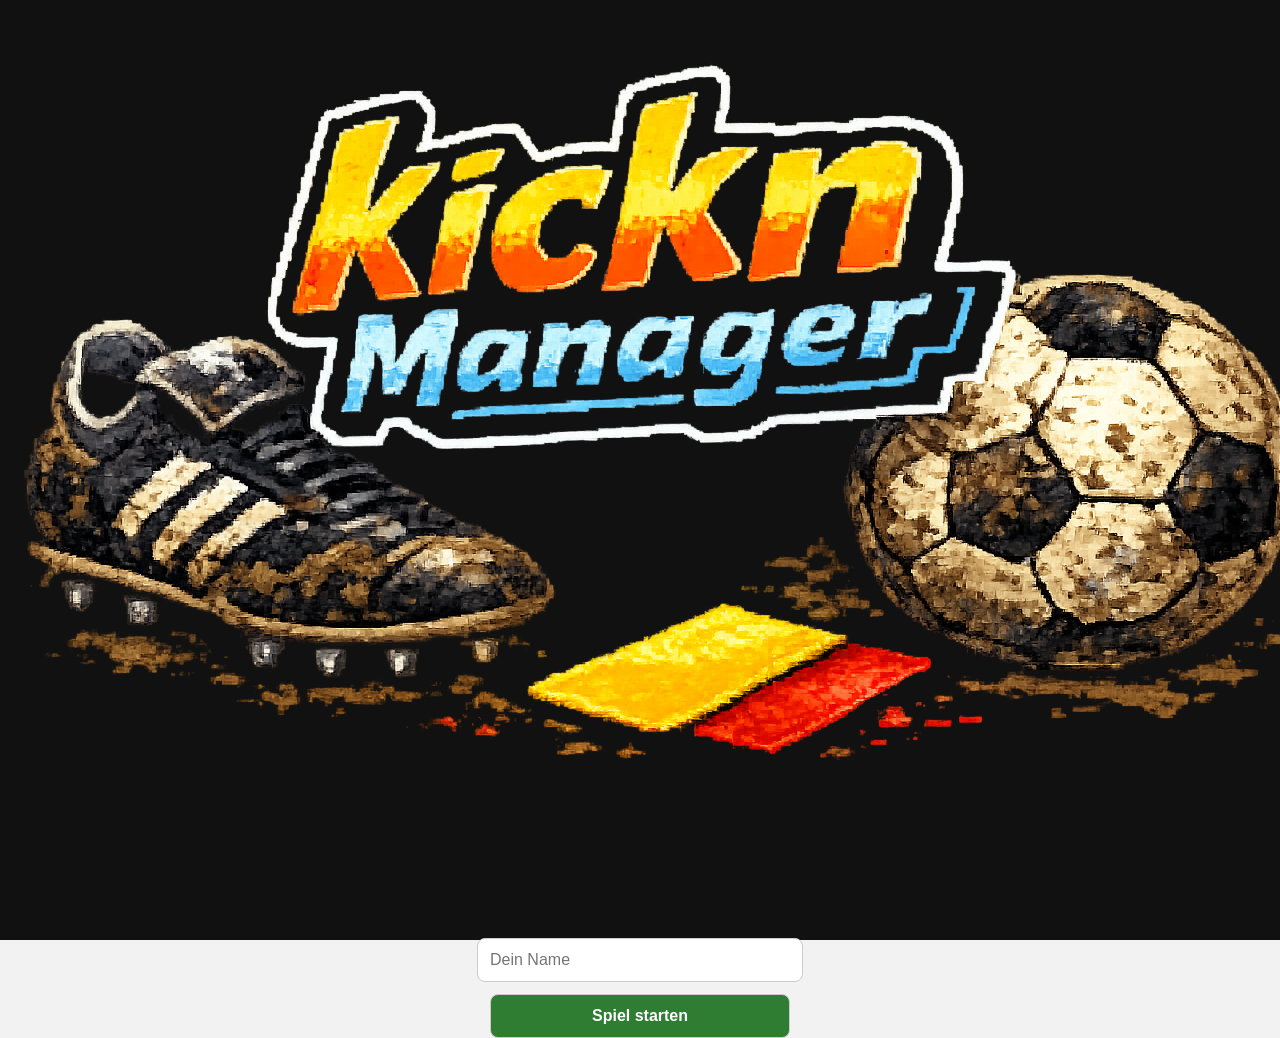
==== index.html @ 9b2fc0d2 "Update index.html" ====
<!DOCTYPE html>

<html lang="de">
<head>
  <meta charset="UTF-8">
  <meta name="viewport" content="width=device-width, initial-scale=1.0">
  
  <style>
    body {
      margin: 0;
      font-family: system-ui;
      background: #f2f2f2;
    }

    /* =========================
       🟡 SPLASH
    ========================= */
    #splash {
      display: flex;
      height: 100vh;
      justify-content: center;
      align-items: center;
      flex-direction: column;
      gap: 12px;
      background: #111;
      color: white;
      padding: 20px;
    }

    #splash input, #splash button {
      max-width: 300px;
    }

    /* =========================
       🔵 APP
    ========================= */
    #app {
      display: none;
    }

    .container {
      padding: 12px;
      display: flex;
      flex-direction: column;
      gap: 12px;
      max-width: 600px;
      margin: 0 auto;
    }

    .container > * {
      flex: 0 0 auto;
    }

    /* =========================
       🧷 HEADER
    ========================= */
    #header {
      position: sticky;
      top: 0;
      background: #111;
      color: white;
      padding: 12px;
      display: flex;
      align-items: center;
      gap: 10px;
      z-index: 10;
    }

    /* =========================
       🍔 SIDEBAR
    ========================= */
    #sidebar {
      position: fixed;
      top: 0;
      left: 0;
      width: 220px;
      height: 100%;
      background: #222;
      padding: 20px;
      transform: translateX(-100%);
      transition: transform 0.3s;
      z-index: 20;
    }

    #sidebar.open {
      transform: translateX(0);
    }

    /* =========================
       🧱 FORM ELEMENTS
    ========================= */
    input, select, button {
      width: 100%;
      padding: 12px;
      font-size: 16px;
      border-radius: 8px;
      border: 1px solid #ccc;
    }

    button {
      background: #2e7d32;
      color: white;
      font-weight: bold;
    }

    /* =========================
       ⚽ MATCH UI
    ========================= */
    #score {
      text-align: center;
      font-size: 32px;
      font-weight: bold;
    }

    #match {
      text-align: center;
      font-size: 16px;
    }

    #progressBar {
      height: 10px;
      background: #ddd;
      border-radius: 10px;
      overflow: hidden;
    }

    #progressFill {
      height: 100%;
      width: 0%;
      background: green;
    }

    /* =========================
       📡 LIVE FEED
    ========================= */
    #liveFeed {
      background: white;
      border-radius: 10px;
      padding: 10px;
      max-height: 250px;
      overflow-y: auto;
      font-size: 14px;
    }

    #liveFeed p {
      margin: 6px 0;
    }

    /* =========================
       📢 ADS
    ========================= */
    #adBanner {
      width: 100%;
      height: 70px;
      background: #111;
      border-radius: 10px;
      padding: 8px;
      box-sizing: border-box;
      display: flex;
      align-items: center;
      justify-content: center;
    }

    #adTrack {
      display: flex;
      align-items: center;
      gap: 20px;
      width: 100%;
    }

    .adItem img {
      height: 50px;
      max-width: 120px;
      object-fit: contain;
    }

  </style>

</head>

<body>

  <!-- =========================
       🟡 SPLASH SCREEN
  ========================= -->

<div id="splash">
  <img id="logo" src="/logos/logo_kickn.png" alt="Kickn Manager Logo">

  <input id="nameInput" placeholder="Dein Name">
  <button id="startBtn">Spiel starten</button>
</div>

  <!-- =========================
       🔵 APP
  ========================= -->

  <div id="app">

<!-- HEADER -->
<header id="header">
  <button id="burger">☰</button>
  <span id="headerTitle">Kreisliga Manager</span>
</header>

<!-- SIDEBAR -->
<div id="sidebar">
  <button id="saveBtn">💾 Speichern</button>
  <button id="loadBtn">📂 Laden</button>
  <button id="resetBtn">🗑 Reset</button>
</div>

<!-- CONTENT -->
<div class="container">

  <select id="leagueSelect"></select>
  <select id="teamSelect"></select>

  <div id="currentMatch"></div>

  <button id="mainButton">Spiel starten</button>

  <div id="score">0 : 0</div>
  <div id="match"></div>

  <div id="progressBar">
    <div id="progressFill"></div>
  </div>

  <div>
    <label><b>🎯 Taktik anpassen</b></label>
    <select id="tacticSelect">
      <option value="balanced">Ausgeglichen</option>
      <option value="offensive">Offensiv</option>
      <option value="defensive">Defensiv</option>
      <option value="pressing">Pressing</option>
      <option value="counter">Konter</option>
    </select>
  </div>

  <div id="schedule"></div>
  <div id="liveFeed"></div>

  <div id="table">
    <table>
      <thead>
        <tr>
          <th>#</th>
          <th>Team</th>
          <th>Sp</th>
          <th>Tore</th>
          <th>Diff</th>
          <th>Punkte</th>
        </tr>
      </thead>
      <tbody id="tableBody"></tbody>
    </table>
  </div>

  <!-- ADS -->
  <div id="adBanner">
    <div id="adTrack"></div>
  </div>

</div>

  </div>

  <!-- =========================
       🧠 MAIN SCRIPT
  ========================= -->

  <script type="module" src="js/main.js"></script>

</body>
</html>
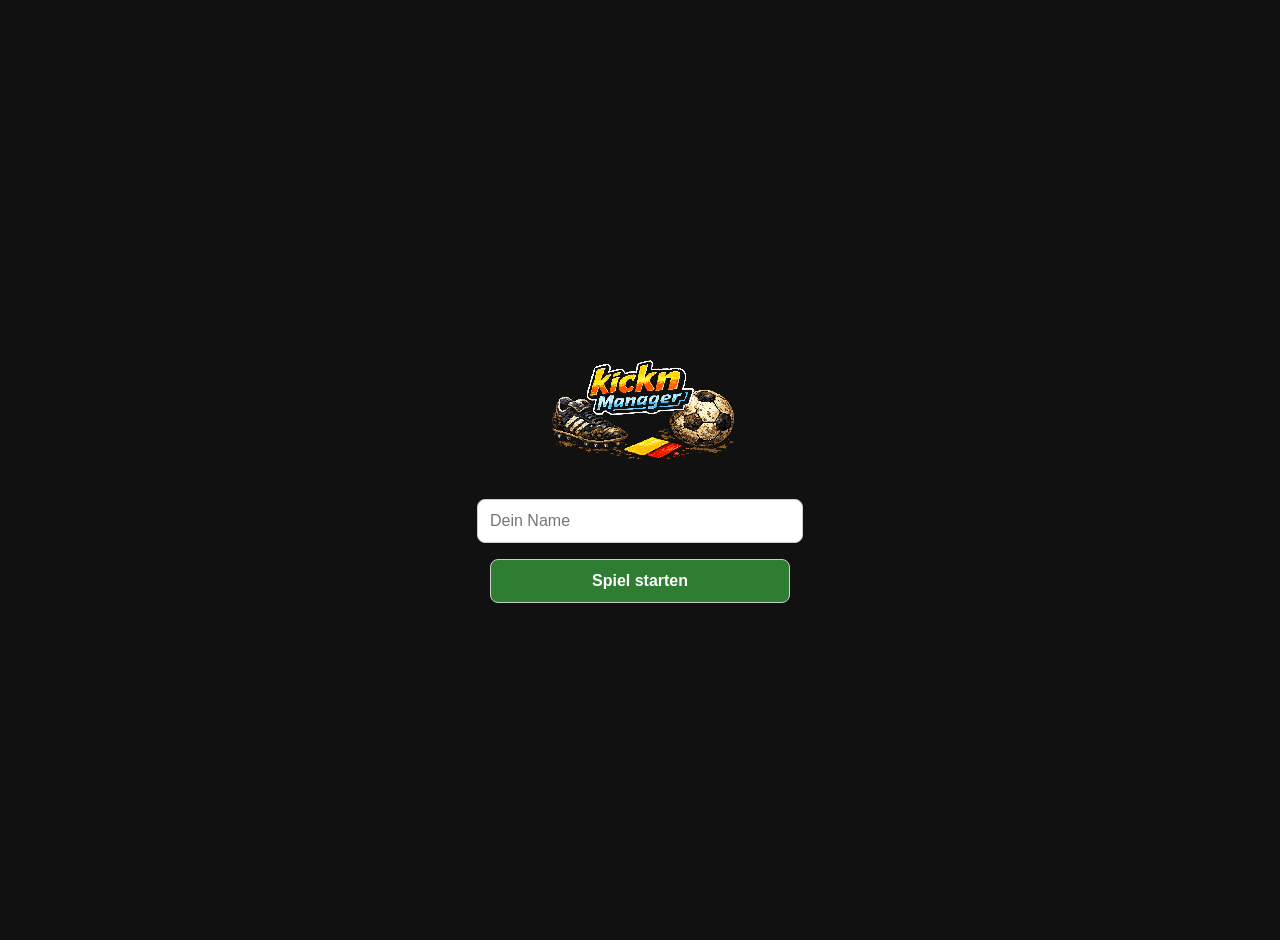
==== commit 4484c342: "Update index.html" ====
--- a/index.html
+++ b/index.html
@@ -1,5 +1,4 @@
 <!DOCTYPE html>
-
 <html lang="de">
 <head>
   <meta charset="UTF-8">
@@ -17,18 +16,29 @@
     ========================= */
     #splash {
       display: flex;
-      height: 100vh;
+      min-height: 100vh;
       justify-content: center;
       align-items: center;
       flex-direction: column;
-      gap: 12px;
+      gap: 16px;
       background: #111;
       color: white;
       padding: 20px;
-    }
-
-    #splash input, #splash button {
+      text-align: center;
+    }
+
+    /* 👉 Einheitliche Breite */
+    #splash > * {
+      width: 100%;
       max-width: 300px;
+    }
+
+    /* 👉 Logo bewusst etwas kleiner */
+    #logo {
+      width: 80%;
+      max-width: 220px;
+      height: auto;
+      image-rendering: pixelated;
     }
 
     /* =========================
@@ -147,7 +157,7 @@
     }
 
     /* =========================
-       📢 ADS
+       📢 ADS (fix für Skalierung!)
     ========================= */
     #adBanner {
       width: 100%;
@@ -159,6 +169,7 @@
       display: flex;
       align-items: center;
       justify-content: center;
+      overflow: hidden;
     }
 
     #adTrack {
@@ -169,13 +180,13 @@
     }
 
     .adItem img {
+      width: 100px;
       height: 50px;
-      max-width: 120px;
       object-fit: contain;
+      display: block;
     }
 
   </style>
-
 </head>
 
 <body>
@@ -184,12 +195,11 @@
        🟡 SPLASH SCREEN
   ========================= -->
 
-<div id="splash">
-  <img id="logo" src="/logos/logo_kickn.png" alt="Kickn Manager Logo">
-
-  <input id="nameInput" placeholder="Dein Name">
-  <button id="startBtn">Spiel starten</button>
-</div>
+  <div id="splash">
+    <img id="logo" src="logos/logo_kickn.png" alt="Kickn Manager Logo">
+    <input id="nameInput" placeholder="Dein Name">
+    <button id="startBtn">Spiel starten</button>
+  </div>
 
   <!-- =========================
        🔵 APP
@@ -197,72 +207,72 @@
 
   <div id="app">
 
-<!-- HEADER -->
-<header id="header">
-  <button id="burger">☰</button>
-  <span id="headerTitle">Kreisliga Manager</span>
-</header>
-
-<!-- SIDEBAR -->
-<div id="sidebar">
-  <button id="saveBtn">💾 Speichern</button>
-  <button id="loadBtn">📂 Laden</button>
-  <button id="resetBtn">🗑 Reset</button>
-</div>
-
-<!-- CONTENT -->
-<div class="container">
-
-  <select id="leagueSelect"></select>
-  <select id="teamSelect"></select>
-
-  <div id="currentMatch"></div>
-
-  <button id="mainButton">Spiel starten</button>
-
-  <div id="score">0 : 0</div>
-  <div id="match"></div>
-
-  <div id="progressBar">
-    <div id="progressFill"></div>
-  </div>
-
-  <div>
-    <label><b>🎯 Taktik anpassen</b></label>
-    <select id="tacticSelect">
-      <option value="balanced">Ausgeglichen</option>
-      <option value="offensive">Offensiv</option>
-      <option value="defensive">Defensiv</option>
-      <option value="pressing">Pressing</option>
-      <option value="counter">Konter</option>
-    </select>
-  </div>
-
-  <div id="schedule"></div>
-  <div id="liveFeed"></div>
-
-  <div id="table">
-    <table>
-      <thead>
-        <tr>
-          <th>#</th>
-          <th>Team</th>
-          <th>Sp</th>
-          <th>Tore</th>
-          <th>Diff</th>
-          <th>Punkte</th>
-        </tr>
-      </thead>
-      <tbody id="tableBody"></tbody>
-    </table>
-  </div>
-
-  <!-- ADS -->
-  <div id="adBanner">
-    <div id="adTrack"></div>
-  </div>
-
-</div>
+    <!-- HEADER -->
+    <header id="header">
+      <button id="burger">☰</button>
+      <span id="headerTitle">Kreisliga Manager</span>
+    </header>
+
+    <!-- SIDEBAR -->
+    <div id="sidebar">
+      <button id="saveBtn">💾 Speichern</button>
+      <button id="loadBtn">📂 Laden</button>
+      <button id="resetBtn">🗑 Reset</button>
+    </div>
+
+    <!-- CONTENT -->
+    <div class="container">
+
+      <select id="leagueSelect"></select>
+      <select id="teamSelect"></select>
+
+      <div id="currentMatch"></div>
+
+      <button id="mainButton">Spiel starten</button>
+
+      <div id="score">0 : 0</div>
+      <div id="match"></div>
+
+      <div id="progressBar">
+        <div id="progressFill"></div>
+      </div>
+
+      <div>
+        <label><b>🎯 Taktik anpassen</b></label>
+        <select id="tacticSelect">
+          <option value="balanced">Ausgeglichen</option>
+          <option value="offensive">Offensiv</option>
+          <option value="defensive">Defensiv</option>
+          <option value="pressing">Pressing</option>
+          <option value="counter">Konter</option>
+        </select>
+      </div>
+
+      <div id="schedule"></div>
+      <div id="liveFeed"></div>
+
+      <div id="table">
+        <table>
+          <thead>
+            <tr>
+              <th>#</th>
+              <th>Team</th>
+              <th>Sp</th>
+              <th>Tore</th>
+              <th>Diff</th>
+              <th>Punkte</th>
+            </tr>
+          </thead>
+          <tbody id="tableBody"></tbody>
+        </table>
+      </div>
+
+      <!-- ADS -->
+      <div id="adBanner">
+        <div id="adTrack"></div>
+      </div>
+
+    </div>
 
   </div>
 
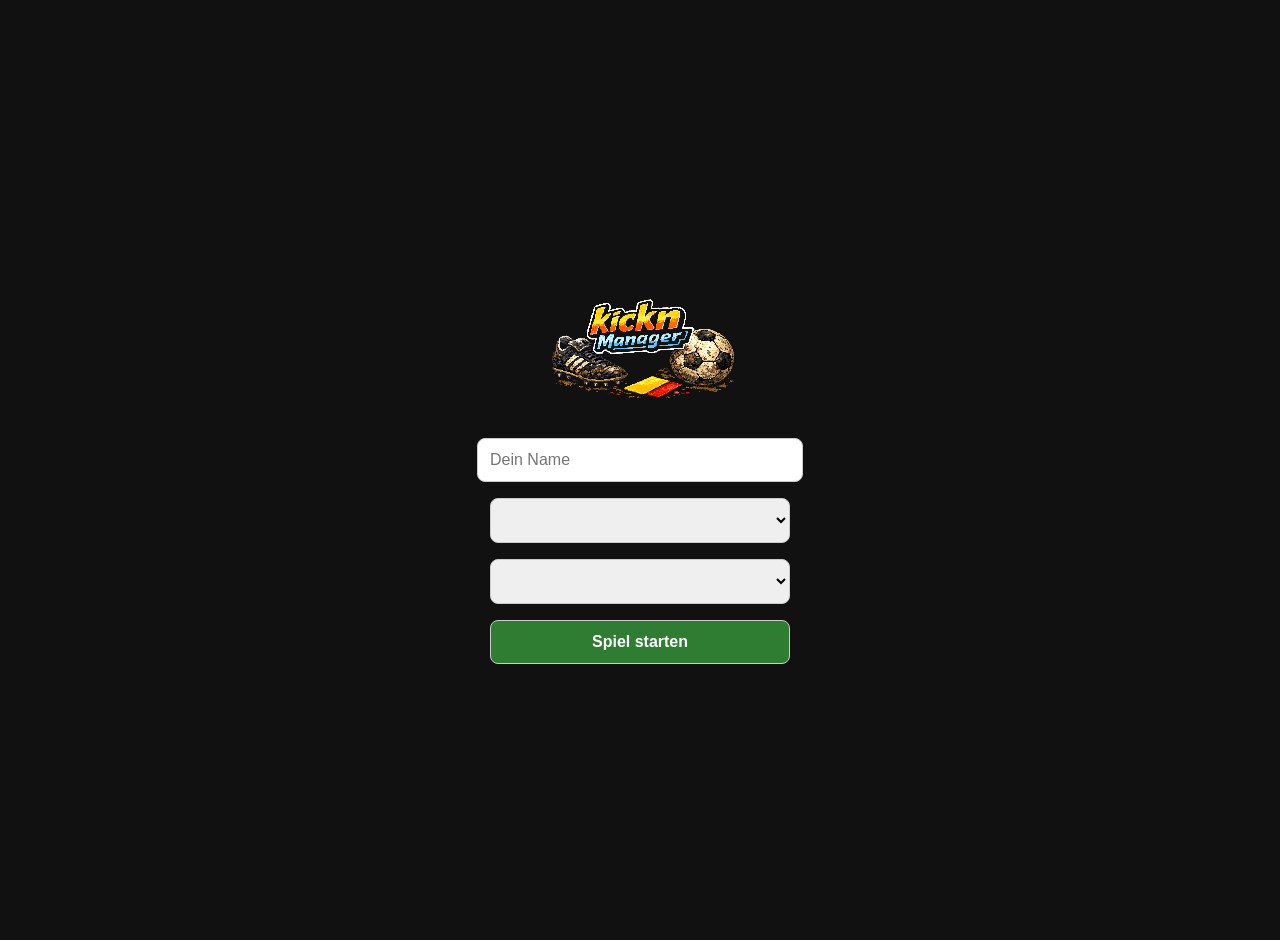
==== commit bcee2eea: "Update index.html" ====
--- a/index.html
+++ b/index.html
@@ -3,7 +3,7 @@
 <head>
   <meta charset="UTF-8">
   <meta name="viewport" content="width=device-width, initial-scale=1.0">
-  
+
   <style>
     body {
       margin: 0;
@@ -27,17 +27,14 @@
       text-align: center;
     }
 
-    /* 👉 Einheitliche Breite */
     #splash > * {
       width: 100%;
       max-width: 300px;
     }
 
-    /* 👉 Logo bewusst etwas kleiner */
     #logo {
       width: 80%;
       max-width: 220px;
-      height: auto;
       image-rendering: pixelated;
     }
 
@@ -55,10 +52,6 @@
       gap: 12px;
       max-width: 600px;
       margin: 0 auto;
-    }
-
-    .container > * {
-      flex: 0 0 auto;
     }
 
     /* =========================
@@ -90,6 +83,9 @@
       transform: translateX(-100%);
       transition: transform 0.3s;
       z-index: 20;
+      display: flex;
+      flex-direction: column;
+      gap: 10px;
     }
 
     #sidebar.open {
@@ -97,7 +93,7 @@
     }
 
     /* =========================
-       🧱 FORM ELEMENTS
+       🧱 INPUTS
     ========================= */
     input, select, button {
       width: 100%;
@@ -114,6 +110,39 @@
     }
 
     /* =========================
+       🎮 MATCH VIEW
+    ========================= */
+    #topBar {
+      background: #111;
+      color: white;
+      padding: 10px;
+      border-radius: 10px;
+      display: flex;
+      justify-content: space-between;
+      font-weight: bold;
+    }
+
+    #gameCanvasWrapper {
+      width: 100%;
+    }
+
+    #gameCanvas {
+      width: 100%;
+      aspect-ratio: 16 / 9;
+      background: #0b5c2e;
+      border-radius: 10px;
+      display: block;
+    }
+
+    #eventBar {
+      background: #111;
+      color: white;
+      padding: 10px;
+      border-radius: 10px;
+      min-height: 40px;
+    }
+
+    /* =========================
        ⚽ MATCH UI
     ========================= */
     #score {
@@ -124,7 +153,6 @@
 
     #match {
       text-align: center;
-      font-size: 16px;
     }
 
     #progressBar {
@@ -152,38 +180,17 @@
       font-size: 14px;
     }
 
-    #liveFeed p {
-      margin: 6px 0;
-    }
-
-    /* =========================
-       📢 ADS (fix für Skalierung!)
+    /* =========================
+       📢 ADS
     ========================= */
     #adBanner {
       width: 100%;
       height: 70px;
       background: #111;
       border-radius: 10px;
-      padding: 8px;
-      box-sizing: border-box;
-      display: flex;
+      display: flex;
+      justify-content: center;
       align-items: center;
-      justify-content: center;
-      overflow: hidden;
-    }
-
-    #adTrack {
-      display: flex;
-      align-items: center;
-      gap: 20px;
-      width: 100%;
-    }
-
-    .adItem img {
-      width: 100px;
-      height: 50px;
-      object-fit: contain;
-      display: block;
     }
 
   </style>
@@ -192,42 +199,60 @@
 <body>
 
   <!-- =========================
-       🟡 SPLASH SCREEN
+       🟡 SPLASH
   ========================= -->
-
   <div id="splash">
-    <img id="logo" src="logos/logo_kickn.png" alt="Kickn Manager Logo">
+    <img id="logo" src="logos/logo_kickn.png">
     <input id="nameInput" placeholder="Dein Name">
+
+    <!-- 🆕 jetzt im Splash -->
+    <select id="leagueSelect"></select>
+    <select id="teamSelect"></select>
+
     <button id="startBtn">Spiel starten</button>
   </div>
 
   <!-- =========================
        🔵 APP
   ========================= -->
-
   <div id="app">
 
-    <!-- HEADER -->
     <header id="header">
       <button id="burger">☰</button>
-      <span id="headerTitle">Kreisliga Manager</span>
+      <span>Kreisliga Manager</span>
     </header>
 
-    <!-- SIDEBAR -->
     <div id="sidebar">
       <button id="saveBtn">💾 Speichern</button>
       <button id="loadBtn">📂 Laden</button>
       <button id="resetBtn">🗑 Reset</button>
+
+      <hr>
+
+      <!-- 🆕 Menü Auswahl -->
+      <select id="leagueSelectMenu"></select>
+      <select id="teamSelectMenu"></select>
     </div>
 
-    <!-- CONTENT -->
     <div class="container">
 
-      <select id="leagueSelect"></select>
-      <select id="teamSelect"></select>
-
+      <!-- 🎤 TOP BAR -->
+      <div id="topBar">
+        <div id="topTeams">- vs -</div>
+        <div id="topScore">0 : 0</div>
+        <div id="topMinute">0'</div>
+      </div>
+
+      <!-- 🎮 CANVAS -->
+      <div id="gameCanvasWrapper">
+        <canvas id="gameCanvas"></canvas>
+      </div>
+
+      <!-- 📢 EVENT -->
+      <div id="eventBar">Willkommen im Spiel</div>
+
+      <!-- REST bleibt -->
       <div id="currentMatch"></div>
-
       <button id="mainButton">Spiel starten</button>
 
       <div id="score">0 : 0</div>
@@ -267,7 +292,6 @@
         </table>
       </div>
 
-      <!-- ADS -->
       <div id="adBanner">
         <div id="adTrack"></div>
       </div>
@@ -276,10 +300,6 @@
 
   </div>
 
-  <!-- =========================
-       🧠 MAIN SCRIPT
-  ========================= -->
-
   <script type="module" src="js/main.js"></script>
 
 </body>
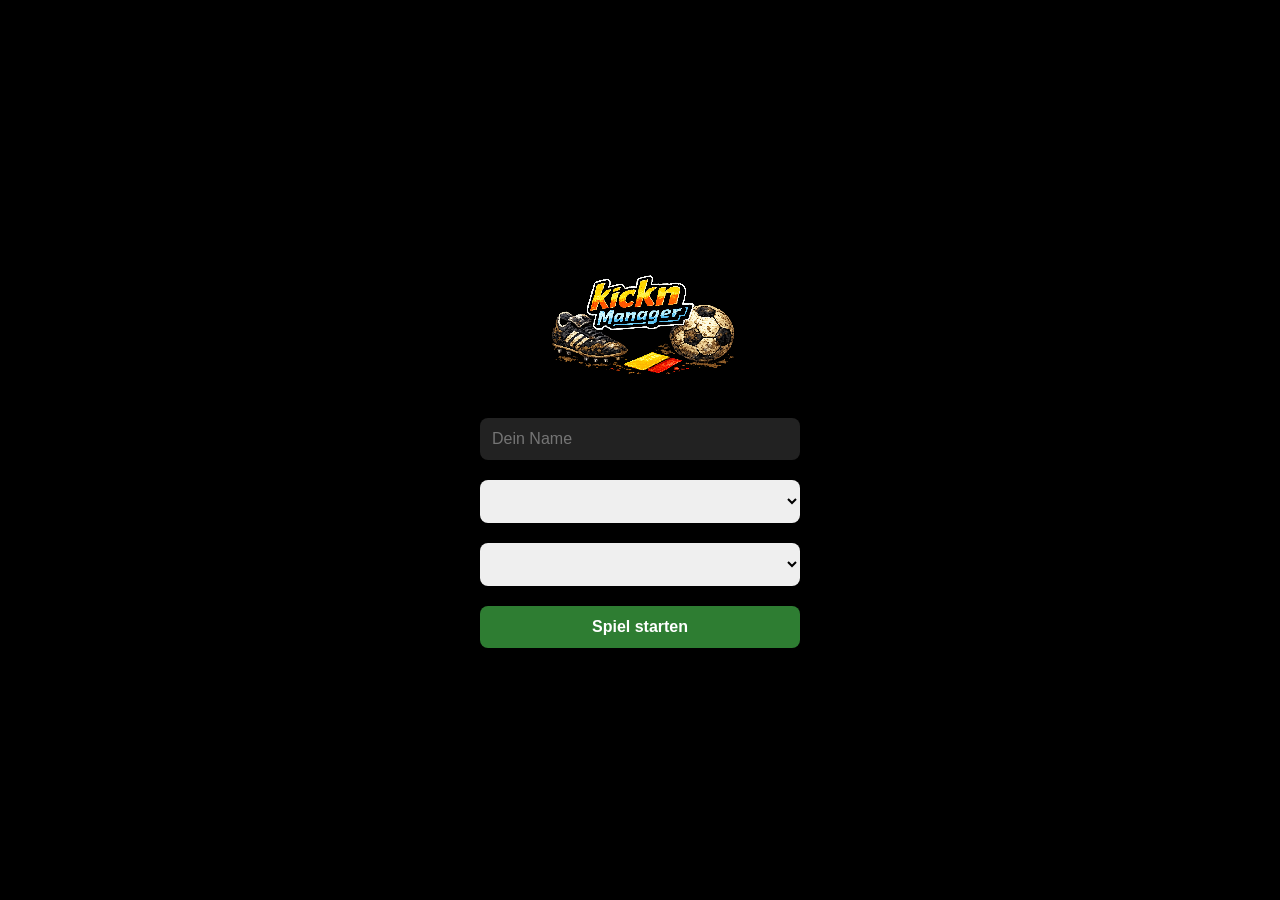
==== commit ebae03ac: "Update index.html" ====
--- a/index.html
+++ b/index.html
@@ -1,306 +1,350 @@
 <!DOCTYPE html>
 <html lang="de">
 <head>
-  <meta charset="UTF-8">
-  <meta name="viewport" content="width=device-width, initial-scale=1.0">
-
-  <style>
-    body {
-      margin: 0;
-      font-family: system-ui;
-      background: #f2f2f2;
-    }
-
-    /* =========================
-       🟡 SPLASH
-    ========================= */
-    #splash {
-      display: flex;
-      min-height: 100vh;
-      justify-content: center;
-      align-items: center;
-      flex-direction: column;
-      gap: 16px;
-      background: #111;
-      color: white;
-      padding: 20px;
-      text-align: center;
-    }
-
-    #splash > * {
-      width: 100%;
-      max-width: 300px;
-    }
-
-    #logo {
-      width: 80%;
-      max-width: 220px;
-      image-rendering: pixelated;
-    }
-
-    /* =========================
-       🔵 APP
-    ========================= */
-    #app {
-      display: none;
-    }
-
-    .container {
-      padding: 12px;
-      display: flex;
-      flex-direction: column;
-      gap: 12px;
-      max-width: 600px;
-      margin: 0 auto;
-    }
-
-    /* =========================
-       🧷 HEADER
-    ========================= */
-    #header {
-      position: sticky;
-      top: 0;
-      background: #111;
-      color: white;
-      padding: 12px;
-      display: flex;
-      align-items: center;
-      gap: 10px;
-      z-index: 10;
-    }
-
-    /* =========================
-       🍔 SIDEBAR
-    ========================= */
-    #sidebar {
-      position: fixed;
-      top: 0;
-      left: 0;
-      width: 220px;
-      height: 100%;
-      background: #222;
-      padding: 20px;
-      transform: translateX(-100%);
-      transition: transform 0.3s;
-      z-index: 20;
-      display: flex;
-      flex-direction: column;
-      gap: 10px;
-    }
-
-    #sidebar.open {
-      transform: translateX(0);
-    }
-
-    /* =========================
-       🧱 INPUTS
-    ========================= */
-    input, select, button {
-      width: 100%;
-      padding: 12px;
-      font-size: 16px;
-      border-radius: 8px;
-      border: 1px solid #ccc;
-    }
-
-    button {
-      background: #2e7d32;
-      color: white;
-      font-weight: bold;
-    }
-
-    /* =========================
-       🎮 MATCH VIEW
-    ========================= */
-    #topBar {
-      background: #111;
-      color: white;
-      padding: 10px;
-      border-radius: 10px;
-      display: flex;
-      justify-content: space-between;
-      font-weight: bold;
-    }
-
-    #gameCanvasWrapper {
-      width: 100%;
-    }
-
-    #gameCanvas {
-      width: 100%;
-      aspect-ratio: 16 / 9;
-      background: #0b5c2e;
-      border-radius: 10px;
-      display: block;
-    }
-
-    #eventBar {
-      background: #111;
-      color: white;
-      padding: 10px;
-      border-radius: 10px;
-      min-height: 40px;
-    }
-
-    /* =========================
-       ⚽ MATCH UI
-    ========================= */
-    #score {
-      text-align: center;
-      font-size: 32px;
-      font-weight: bold;
-    }
-
-    #match {
-      text-align: center;
-    }
-
-    #progressBar {
-      height: 10px;
-      background: #ddd;
-      border-radius: 10px;
-      overflow: hidden;
-    }
-
-    #progressFill {
-      height: 100%;
-      width: 0%;
-      background: green;
-    }
-
-    /* =========================
-       📡 LIVE FEED
-    ========================= */
-    #liveFeed {
-      background: white;
-      border-radius: 10px;
-      padding: 10px;
-      max-height: 250px;
-      overflow-y: auto;
-      font-size: 14px;
-    }
-
-    /* =========================
-       📢 ADS
-    ========================= */
-    #adBanner {
-      width: 100%;
-      height: 70px;
-      background: #111;
-      border-radius: 10px;
-      display: flex;
-      justify-content: center;
-      align-items: center;
-    }
-
-  </style>
+<meta charset="UTF-8">
+<meta name="viewport" content="width=device-width, initial-scale=1.0">
+
+<style>
+
+/* =========================
+🌍 GLOBAL
+========================= */
+* {
+  box-sizing: border-box;
+}
+
+body {
+  margin: 0;
+  font-family: system-ui;
+  background: #f2f2f2;
+  display: flex;
+  flex-direction: column;
+  align-items: center;
+}
+
+/* =========================
+🟡 SPLASH
+========================= */
+#splash {
+  display: flex;
+  min-height: 100vh;
+  justify-content: center;
+  align-items: center;
+  flex-direction: column;
+  gap: 20px;
+  background: #000;
+  color: white;
+  padding: 20px;
+  text-align: center;
+  width: 100%;
+}
+
+#splash > * {
+  width: 100%;
+  max-width: 320px;
+}
+
+#logo {
+  width: 70%;
+  max-width: 220px;
+  image-rendering: pixelated;
+}
+
+#splash input,
+#splash select,
+#splash button {
+  padding: 12px;
+  border-radius: 8px;
+  border: none;
+  font-size: 16px;
+}
+
+#splash input {
+  background: #222;
+  color: white;
+}
+
+#splash button {
+  background: #2e7d32;
+  color: white;
+  font-weight: bold;
+}
+
+/* =========================
+🔵 APP
+========================= */
+#app {
+  display: none;
+  width: 100%;
+}
+
+/* =========================
+📦 CONTAINER
+========================= */
+.container {
+  width: 100%;
+  max-width: 420px; /* 🔥 ALLES gleiche Breite */
+  margin: 0 auto;
+  padding: 12px;
+
+  display: flex;
+  flex-direction: column;
+  gap: 12px;
+}
+
+/* =========================
+🧷 HEADER
+========================= */
+#header {
+  position: sticky;
+  top: 0;
+  background: #2e7d32;
+  color: white;
+  padding: 12px;
+  display: flex;
+  justify-content: center;
+  z-index: 10;
+}
+
+/* =========================
+🍔 SIDEBAR
+========================= */
+#sidebar {
+  position: fixed;
+  top: 0;
+  left: 0;
+  width: 220px;
+  height: 100%;
+  background: #222;
+  padding: 20px;
+  transform: translateX(-100%);
+  transition: transform 0.3s;
+  z-index: 20;
+
+  display: flex;
+  flex-direction: column;
+  gap: 10px;
+}
+
+#sidebar.open {
+  transform: translateX(0);
+}
+
+/* =========================
+🧱 INPUTS
+========================= */
+input, select, button {
+  width: 100%;
+  padding: 12px;
+  border-radius: 8px;
+  border: 1px solid #ccc;
+}
+
+/* =========================
+🎤 TOP BAR
+========================= */
+#topBar {
+  background: #111;
+  color: white;
+  padding: 10px;
+  border-radius: 10px;
+  display: flex;
+  justify-content: space-between;
+  font-weight: bold;
+}
+
+/* =========================
+🎮 GAME CANVAS
+========================= */
+#gameCanvasWrapper {
+  width: 100%;
+}
+
+#gameCanvas {
+  width: 100%;
+  aspect-ratio: 16 / 9;
+  background: #0b5c2e;
+  border-radius: 12px;
+  display: block;
+}
+
+/* =========================
+📢 EVENT + AD (FIX!)
+========================= */
+#eventBar {
+  width: 100%;
+  background: #111;
+  color: white;
+  border-radius: 12px;
+  padding: 10px;
+
+  display: flex;
+  flex-direction: column;
+  gap: 8px;
+}
+
+/* TEXT */
+#eventText {
+  font-size: 14px;
+}
+
+/* AD CONTAINER */
+#adContainer {
+  width: 100%;
+  height: 80px; /* 🔥 FIX HEIGHT */
+  overflow: hidden;
+
+  display: flex;
+  align-items: center;
+  justify-content: center;
+
+  background: #000;
+  border-radius: 8px;
+}
+
+/* AD CONTENT FIX */
+#adContainer img,
+#adContainer iframe {
+  max-width: 100%;
+  max-height: 100%;
+  object-fit: cover;
+  display: block;
+}
+
+/* =========================
+⚽ REST UI
+========================= */
+#score {
+  text-align: center;
+  font-size: 32px;
+  font-weight: bold;
+}
+
+#progressBar {
+  height: 10px;
+  background: #ddd;
+  border-radius: 10px;
+  overflow: hidden;
+}
+
+#progressFill {
+  height: 100%;
+  width: 0%;
+  background: green;
+}
+
+#liveFeed {
+  background: white;
+  border-radius: 10px;
+  padding: 10px;
+  max-height: 250px;
+  overflow-y: auto;
+}
+
+#table {
+  background: white;
+  border-radius: 10px;
+  padding: 10px;
+}
+
+</style>
 </head>
 
 <body>
 
-  <!-- =========================
-       🟡 SPLASH
-  ========================= -->
-  <div id="splash">
-    <img id="logo" src="logos/logo_kickn.png">
-    <input id="nameInput" placeholder="Dein Name">
-
-    <!-- 🆕 jetzt im Splash -->
-    <select id="leagueSelect"></select>
-    <select id="teamSelect"></select>
-
-    <button id="startBtn">Spiel starten</button>
-  </div>
-
-  <!-- =========================
-       🔵 APP
-  ========================= -->
-  <div id="app">
-
-    <header id="header">
-      <button id="burger">☰</button>
-      <span>Kreisliga Manager</span>
-    </header>
-
-    <div id="sidebar">
-      <button id="saveBtn">💾 Speichern</button>
-      <button id="loadBtn">📂 Laden</button>
-      <button id="resetBtn">🗑 Reset</button>
-
-      <hr>
-
-      <!-- 🆕 Menü Auswahl -->
-      <select id="leagueSelectMenu"></select>
-      <select id="teamSelectMenu"></select>
-    </div>
-
-    <div class="container">
-
-      <!-- 🎤 TOP BAR -->
-      <div id="topBar">
-        <div id="topTeams">- vs -</div>
-        <div id="topScore">0 : 0</div>
-        <div id="topMinute">0'</div>
-      </div>
-
-      <!-- 🎮 CANVAS -->
-      <div id="gameCanvasWrapper">
-        <canvas id="gameCanvas"></canvas>
-      </div>
-
-      <!-- 📢 EVENT -->
-      <div id="eventBar">Willkommen im Spiel</div>
-
-      <!-- REST bleibt -->
-      <div id="currentMatch"></div>
-      <button id="mainButton">Spiel starten</button>
-
-      <div id="score">0 : 0</div>
-      <div id="match"></div>
-
-      <div id="progressBar">
-        <div id="progressFill"></div>
-      </div>
-
-      <div>
-        <label><b>🎯 Taktik anpassen</b></label>
-        <select id="tacticSelect">
-          <option value="balanced">Ausgeglichen</option>
-          <option value="offensive">Offensiv</option>
-          <option value="defensive">Defensiv</option>
-          <option value="pressing">Pressing</option>
-          <option value="counter">Konter</option>
-        </select>
-      </div>
-
-      <div id="schedule"></div>
-      <div id="liveFeed"></div>
-
-      <div id="table">
-        <table>
-          <thead>
-            <tr>
-              <th>#</th>
-              <th>Team</th>
-              <th>Sp</th>
-              <th>Tore</th>
-              <th>Diff</th>
-              <th>Punkte</th>
-            </tr>
-          </thead>
-          <tbody id="tableBody"></tbody>
-        </table>
-      </div>
-
-      <div id="adBanner">
-        <div id="adTrack"></div>
-      </div>
-
-    </div>
-
-  </div>
-
-  <script type="module" src="js/main.js"></script>
+<!-- =========================
+🟡 SPLASH
+========================= -->
+<div id="splash">
+  <img id="logo" src="logos/logo_kickn.png">
+  <input id="nameInput" placeholder="Dein Name">
+
+  <select id="leagueSelect"></select>
+  <select id="teamSelect"></select>
+
+  <button id="startBtn">Spiel starten</button>
+</div>
+
+<!-- =========================
+🔵 APP
+========================= -->
+<div id="app">
+
+<header id="header">
+  ☰ Kreisliga Manager
+</header>
+
+<div id="sidebar">
+  <button id="saveBtn">💾 Speichern</button>
+  <button id="loadBtn">📂 Laden</button>
+  <button id="resetBtn">🗑 Reset</button>
+
+  <hr>
+
+  <select id="leagueSelectMenu"></select>
+  <select id="teamSelectMenu"></select>
+</div>
+
+<div class="container">
+
+  <!-- TOP -->
+  <div id="topBar">
+    <div id="topTeams">- vs -</div>
+    <div id="topScore">0 : 0</div>
+    <div id="topMinute">0'</div>
+  </div>
+
+  <!-- GAME -->
+  <div id="gameCanvasWrapper">
+    <canvas id="gameCanvas"></canvas>
+  </div>
+
+  <!-- EVENT + AD -->
+  <div id="eventBar">
+    <div id="eventText">Willkommen im Spiel</div>
+    <div id="adContainer"></div>
+  </div>
+
+  <!-- REST -->
+  <button id="mainButton">Spiel starten</button>
+
+  <div id="score">0 : 0</div>
+
+  <div id="progressBar">
+    <div id="progressFill"></div>
+  </div>
+
+  <select id="tacticSelect">
+    <option value="balanced">Ausgeglichen</option>
+    <option value="offensive">Offensiv</option>
+    <option value="defensive">Defensiv</option>
+    <option value="pressing">Pressing</option>
+    <option value="counter">Konter</option>
+  </select>
+
+  <div id="liveFeed"></div>
+
+  <div id="table">
+    <table>
+      <thead>
+        <tr>
+          <th>#</th>
+          <th>Team</th>
+          <th>Sp</th>
+          <th>Tore</th>
+          <th>Diff</th>
+          <th>Punkte</th>
+        </tr>
+      </thead>
+      <tbody id="tableBody"></tbody>
+    </table>
+  </div>
+
+</div>
+
+</div>
+
+<script type="module" src="js/main.js"></script>
 
 </body>
 </html>
